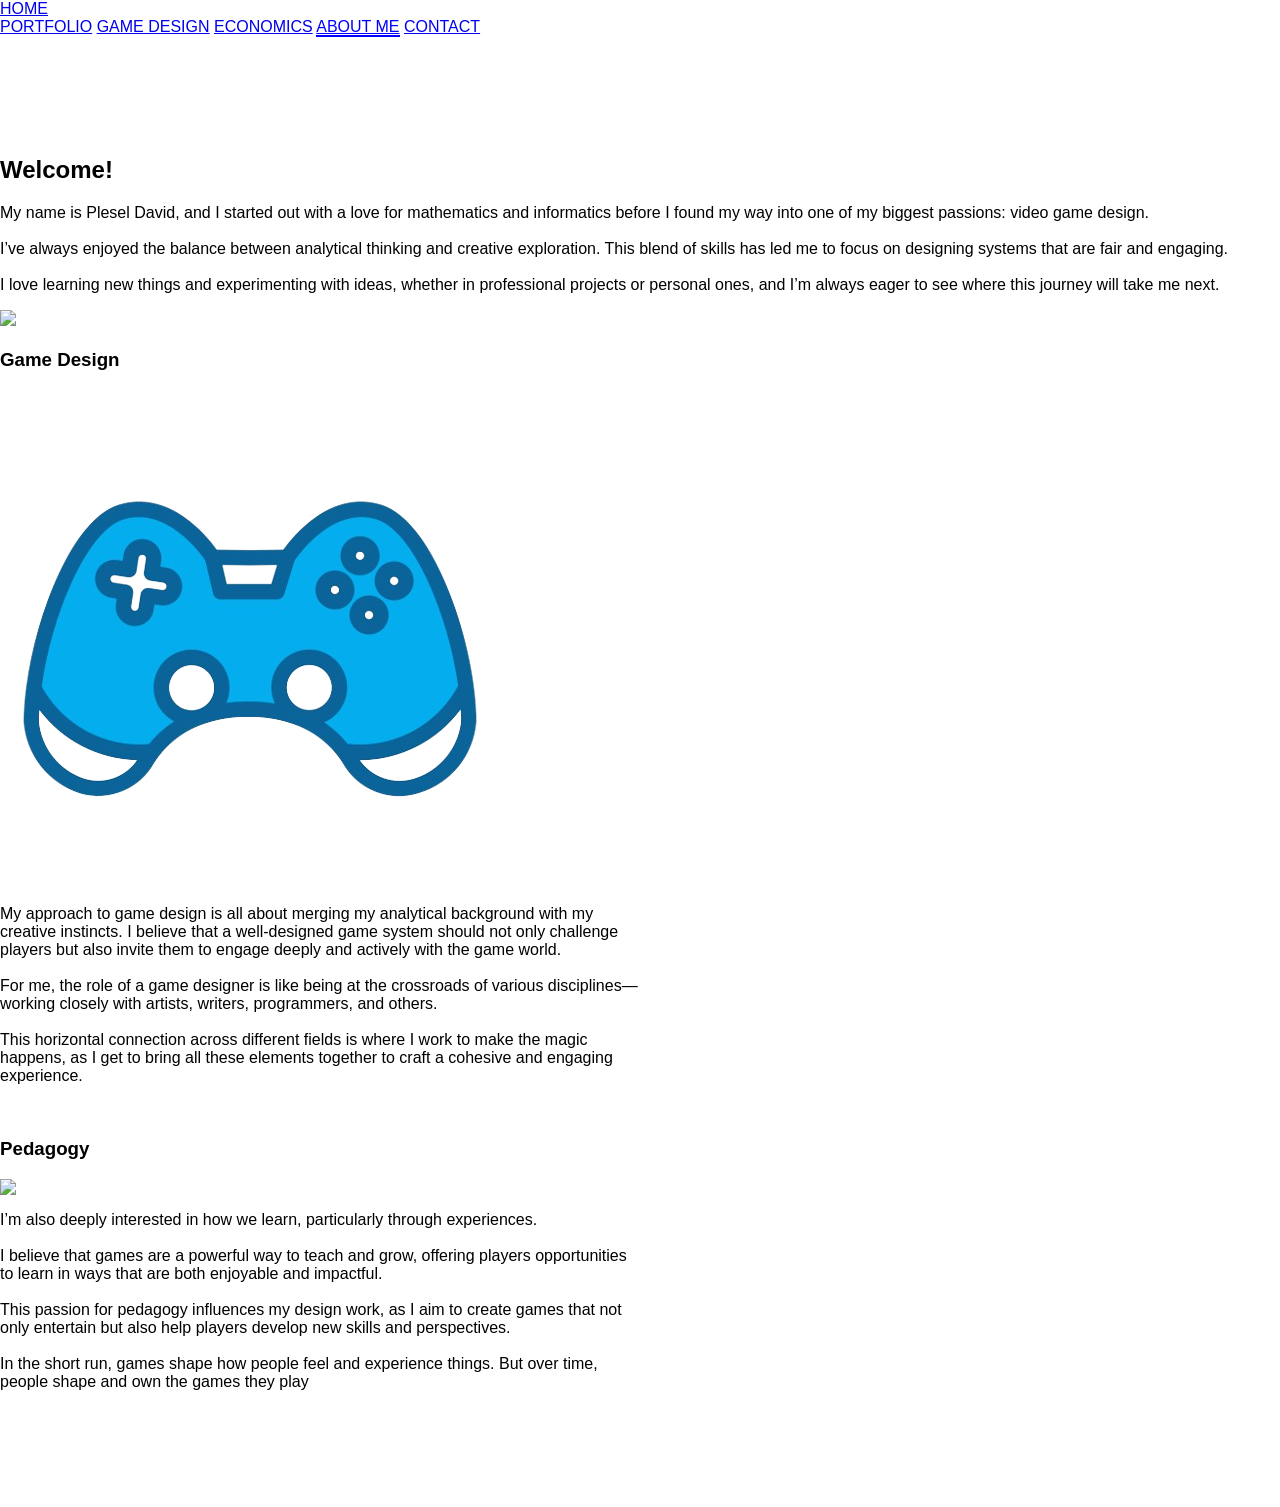
==== aboutme.html @ a97fd96f "Header and aboutme page updated" ====
<!DOCTYPE html>
<html lang="en">
<head>
    <meta charset="UTF-8">
    <meta name="viewport" content="width=device-width, initial-scale=1.0">
    <title>Portfolio</title>
    <link href="https://cdnjs.cloudflare.com/ajax/libs/tailwindcss/2.2.19/tailwind.min.css" rel="stylesheet">
    <link href="css/style.css" rel="stylesheet">
    <style>
        /* Ensure titles and descriptions are properly aligned */
        .icon-container {
            display: flex;
            flex-direction: column;
            align-items: flex-start;
            max-width: 50%;
        }
    </style>
</head>

<body class="bg-gray-800">

    <!-- Navigation -->
    <header class="bg-white shadow fixed w-full z-10 top-0">
        <div class="container mx-auto px-6 py-6 flex items-center">
            <a href="index.html" id="home" class="nav-item text-2xl font-semibold">HOME</a>
            <nav class="ml-auto flex items-center">
                <a href="games.html" id="portfolio" class="nav-item px-4 py-2 font-bold">PORTFOLIO</a>
                <a href="designdoc.html" id="game-design" class="nav-item px-4 py-2 cursor-pointer font-semibold">GAME DESIGN</a>
                <a href="economicdoc.html" id="economics" class="nav-item px-4 py-2 cursor-pointer font-semibold">ECONOMICS</a>
                <a href="aboutme.html" id="about-me" class="nav-item px-4 py-2 font-bold">ABOUT ME</a>
                <a href="index.html#contact" id="contact" class="nav-item px-4 py-2 font-bold">CONTACT</a>
            </nav>
        </div>
    </header>
    
    <!-- About Section -->
    <section id="about" class="relative bg-blue-200 bg-opacity-0 flex flex-col items-center min-h-screen py-6">
        <div class="container mx-auto px-6 py-6">
            <!-- Presentation and NicePicMe -->
            <div class="flex flex-col md:flex-row items-start justify-between mb-12">
                <!-- Presentation Text -->
                <div class="text-center md:text-left md:w-1/2 mb-6 md:mb-0">
                    <h2 class="text-6xl font-bold mb-6 text-blue-700">Welcome!</h2>
                    <div class="text-justify text-white">
                        <p class="text-2xl">
                            My name is Plesel David, and I started out with a love for mathematics and informatics before I found my way into one of my biggest passions: video game design.<br><br>
                            I’ve always enjoyed the balance between analytical thinking and creative exploration. This blend of skills has led me to focus on designing systems that are fair and engaging.<br><br>
                            I love learning new things and experimenting with ideas, whether in professional projects or personal ones, and I’m always eager to see where this journey will take me next.
                        </p>
                    </div>
                </div>
                <!-- NicePicMe -->
                <div class="md:w-1/2 flex justify-center">
                    <img src="images/NicePicMe.png" class="rounded-lg shadow-md w-full max-w-xl h-auto mt-20">
                </div>
            </div>

            <!-- Icons and Descriptions Below -->
            <div class="flex flex-col md:flex-row items-start justify-between">
                <!-- Icon 1 with Title and Description 1 -->
                <div class="icon-container">
                    <h3 class="text-3xl font-semibold text-white mb-4">Game Design</h3>
                    <img src="images/GameControllerBlue.png" class="rounded-lg w-32 h-auto mb-4">
                    <p class="text-xl text-white">
                        My approach to game design is all about merging my analytical background with my creative instincts. I believe that a well-designed game system should not only challenge players but also invite them to engage deeply and actively with the game world.<br><br>
                        For me, the role of a game designer is like being at the crossroads of various disciplines—working closely with artists, writers, programmers, and others. <br><br>
                        This horizontal connection across different fields is where I work to make the magic happens, as I get to bring all these elements together to craft a cohesive and engaging experience.<br><br> 
                    </p>
                </div>
                <!-- Icon 2 with Title and Description 2 -->
                <div class="icon-container ml-20">
                    <h3 class="text-3xl font-semibold text-white mb-4">Pedagogy</h3>
                    <img src="https://cdn-icons-png.freepik.com/512/4877/4877922.png" class="rounded-lg w-32 h-auto mb-4">
                    <p class="text-xl text-white">
                        I’m also deeply interested in how we learn, particularly through experiences. <br><br>I believe that games are a powerful way to teach and grow, offering players opportunities to learn in ways that are both enjoyable and impactful.<br><br>
                        This passion for pedagogy influences my design work, as I aim to create games that not only entertain but also help players develop new skills and perspectives.<br><br>
                        In the short run, games shape how people feel and experience things. But over time, people shape and own the games they play
                    </p>
                </div>
            </div>
        </div>
    </section>

 <!-- Include JavaScript -->
 <script src="js/header.js"></script>

</body>
</html>
---- css/style.css ----
/* Reset margin et définition de la police de base */
body {
    margin: 0;
    font-family: Arial, Helvetica, sans-serif;
}

/* Fixe le header en haut de la page */
header {
    top: 0;
}

.active {
    color: blue;
    border-bottom: 2px solid blue;
}

/* Tailwind adjustements */

@tailwind base;
@tailwind components;
@tailwind utilities;

@layer utilities {
  .text-4-5xl {
    font-size: 2.5rem; /* Taille intermédiaire entre 4xl (2.25rem) et 5xl (3rem) */
  }
  .w-128 {
    width: 32rem; /* 128 * 0.25rem */
  }
  .h-128 {
    height: 32rem; /* 128 * 0.25rem */
  }
}

/* Section about me */

 /* Effet d'apparition titre + image */
 .transition-hidden {
    opacity: 0;
    transform: scale(0.95);
    visibility: hidden;
}

.transition-visible {
    opacity: 1;
    transform: scale(1);
    visibility: visible;
}

.overlay {
    position: absolute;
    top: 0;
    left: 0;
    width: 100%;
    height: 100%;
    background-color: rgba(0, 0, 0, 0); /* Opacité de la superposition */
}

/* Augmenter la taille de la section "About me" */
#about {
    position: relative;
    z-index:1;
    opacity: 1;
    min-height: 100vh; /* Assurez-vous que la section occupe toute la hauteur de la fenêtre */
    padding: 100px 0; /* Ajoutez du padding pour plus d'espace */
}

/* Background bleu foncé pour la section games */
.bg-dark-blue {
    background-color: #001f3f;
    padding: 50px 0; /* Augmentez la taille de la section */
}

/* Ajustez la couleur du texte pour la section games */
#games .text-white {
    color: white;
}

/* Style for the portfolio text with animation */
#portfolio-text {
    font-size: 3rem;
    overflow: hidden;
    white-space: nowrap;
    margin: 0 auto;
    letter-spacing: .05em;
    border-right: .15em solid orange;
    width: 15ch;
    animation: typing-text 1s steps(24, end) 1s 1, pause 5s 2s 1, blink-caret-text 0.75s step-end 0s infinite;
    margin-top: 3rem; /* Add spacing between cards and animated text */
}

@keyframes typing-text {
    from { width: 0; }
    to { width: 15ch; /* Adjust this value to match the text length */ }
}

@keyframes pause {
    from { opacity: 1; }
    to { opacity: 1; }
}

@keyframes blink-caret-text {
    0%, 100% { border-color: transparent; }
    50% { border-color: orange; }
}


/* Transition pour les éléments de navigation */
.nav-item {
    transition: transform 0.3s;
}

/* Agrandissement des éléments de navigation au survol */
.nav-item:hover {
    transform: scale(1.1);
}

/* Mise en forme des images de jeux */
.game-image {
    width: 100%;
    height: 200px; /* Fixe une hauteur pour toutes les images */
    object-fit: cover; /* Assure que l'image couvre toute la zone */
}

/* Mise en forme des cartes */
.card {
    position: relative;
    overflow: hidden;
    width: 100%;
    max-width: 45%; /* Ajustez cette valeur en fonction de la taille souhaitée */
    margin: 0 2.5%; /* Centrer la carte */
    padding: 0;
}

/* Effet de zoom et d'ombre au survol des cartes */
.card:hover {
    transform: scale(1.05);
    box-shadow: 0 10px 15px rgba(0, 0, 0, 0.2);
}

/* Mise en forme des images dans les cartes */
.card img {
    width: 100%;
    height: 100%;
    object-fit: cover; 
}

/* Redimensionner et styliser les dépliants */
.card .card-content {
    position: absolute;
    bottom: 0;
    left: 0;
    right: 0;
    background: rgba(0, 0, 0, 0.6); /* Fond semi-transparent */
    color: white;
    padding: 10px;
    transition: transform 0.3s ease;
    transform: translateY(30%); /* Relevez les dépliants lorsqu'ils sont pliés */
    opacity: 0.85; /* Opacité modérée */
    width: 100%; /* Assure que le dépliant couvre toute la largeur de l'image */
    height: 30%; /* Hauteur initiale des dépliants */
}

/* Couleur pour le titre Games */
.card.games .card-content {
    background: rgba(199, 104, 10, 0.8);
}

/* Couleur pour le titre Design Docs Analysis */
.card.economic-docs .card-content {
    background: rgba(8, 207, 131, 0.8);
}


/* Titre des cartes */
.card h3 {
    margin: 0;
    font-size: 1.5rem; /* Réduit la taille du titre pour plus de lisibilité */
}

/* Masquer la description par défaut */
.card p {
    display: none;
    font-size: 1rem; /* Réduit la taille de la description pour éviter le débordement */
    line-height: 1.4; /* Ajuste la hauteur de ligne pour plus de lisibilité */
    margin: 0;
}

/* Afficher la description au survol */
.card:hover p {
    display: block;
}

/* Animation du contenu des cartes au survol */
.card:hover .card-content {
    transform: translateY(0);
    opacity: 0.85;
}

/* Couleur pour les titres uniquement */
.card .card-title-only {
    background: #007bff; /* Couleur pour Games */
    color: white;
    text-align: center;
    padding: 10px 0;
}

/* Couleur pour le contenu des cartes */
.card-content {
    background: #28a745; /* Couleur pour Design Docs Analysis */
}

/* Masquer les titres uniquement au survol */
.card:hover .card-title-only {
    display: none;
}

/* Espacement entre le titre et la description */
.card-content p {
    margin-top: 0.5rem;
}

/* Mise en forme du projet en vedette */
.featured-project {
    display: flex;
    flex-direction: row;
    margin-bottom: 1rem;
    align-items: center;
    justify-content: center;
}

/* Conteneur pour les médias en vedette */
.featured-media {
    position: relative;
    padding-bottom: 28%; /* Ratio d'aspect ajusté */
    height: 0;
    width: 50%;
    margin-right: 2rem;
}

/* Mise en forme des iframes */
.featured-media iframe {
    position: absolute;
    top: 0;
    left: 0;
    width: 100%;
    height: 100%;
    border: 0;
    object-fit: cover;
}

/* Conteneur pour les médias en vedette */
.scheme-media {
    position: relative;
    padding-bottom: 39%; /* Ajusté pour un aspect ratio 16:9 */
    height: 0;
    width: 59%; /* Augmente la largeur pour être plus grand */
    margin-right: 2rem;
}

/* Mise en forme des iframes */
.scheme-media iframe {
    position: absolute;
    top: 0;
    left: 0;
    width: 100%;
    height: 100%;
    border: 0;
    object-fit: cover;
}

/* Description du projet en vedette */
.featured-description {
    width: 40%;
    margin-top: 0;
    padding-left: 12px;
}

.scheme-description {
    width: 40%; /* Largeur ajustée pour équilibrer avec les médias */
    margin-top: 0;
    padding-left: 12px;
}

/* Conteneur des cartes de projet */
.project-cards {
    display: flex;
    flex-direction: row;
    gap: 1rem;
    justify-content: center;
}

/* Mise en forme des cartes de projet */
.project-card {
    width: 100px;
    height: 100px;
    cursor: pointer;
    transition: transform 0.3s, box-shadow 0.3s;
}

/* Mise en forme des images dans les cartes de projet */
.project-card img {
    width: 100%;
    height: 100%;
    object-fit: cover;
    border-radius: 0.5rem;
}

/* Effet de zoom et d'ombre au survol des cartes de projet */
.project-card:hover {
    transform: scale(1.05);
    box-shadow: 0 10px 15px rgba(0, 0, 0, 0.2);
}

/* Mise en forme des chevrons de navigation */
.chevron {
    background: none;
    border: none;
    font-size: 2rem;
    color: #333;
    cursor: pointer;
    transition: color 0.3s;
}

/* Changement de couleur au survol des chevrons */
.chevron:hover {
    color: #666;
}

/* Ajoute un curseur pointer */
.cursor-pointer {
    cursor: pointer;
}

/* Mise en forme des titres et espacement */
#favorite-games h2 {
    font-size: 2rem; /* Ajuster la taille du titre */
    margin-bottom: 2rem; /* Ajouter une marge en bas */
}

/* Mise en forme du conteneur des jeux favoris */
#favorite-games .bg-gray-100 {
    width: 400px;
    height: 400px;
    padding: 1rem; /* Ajuster le padding pour rendre les images et le texte uniformes */
    opacity: 1;
}

/* Mise en forme des images dans les jeux favoris */
#favorite-games .game-image {
    width: 100%;
    height: 100%; /* Pour que l'image couvre toute la zone */
    object-fit: cover;
}

/* Ajoute une marge entre les sections pour éviter le chevauchement */
.section {
    margin-bottom: 100px; /* Ajuster cette valeur pour donner plus d'espace */
}

/* Marge et largeur de la section games */
#games {
    padding: 100px 0; 
}

/* style.css */
body {
    margin: 0;
    font-family: Arial, Helvetica, sans-serif;
}

header {
    top: 0;
}

.nav-item {
    transition: transform 0.3s;
}

.nav-item:hover {
    transform: scale(1.1);
}

.featured-scheme {
    display: flex;
    flex-direction: row;
    margin-bottom: 1rem;
    align-items: center;
    justify-content: flex-start;
    width: 100%;
}

.projects-media {
    position: relative;
    padding-bottom: 56.25%; /* Adjusted aspect ratio for larger view */
    height: 0;
    width: 70%;
    margin-right: 2rem;
}

.scheme-cards {
    display: flex;
    flex-direction: row;
    gap: 1rem;
    justify-content: center;
}

.scheme-card {
    width: 100px;
    height: 100px;
    cursor: pointer;
    transition: transform 0.3s, box-shadow 0.3s;
}

.scheme-card img {
    width: 100%;
    height: 100%;
    object-fit: cover;
    border-radius: 0.5rem;
}

.scheme-card:hover {
    transform: scale(1.05);
    box-shadow: 0 10px 15px rgba(0, 0, 0, 0.2);
}

.cursor-pointer {
    cursor: pointer;
}

/* Smooth Scroll */
html {
    scroll-behavior: smooth;
}
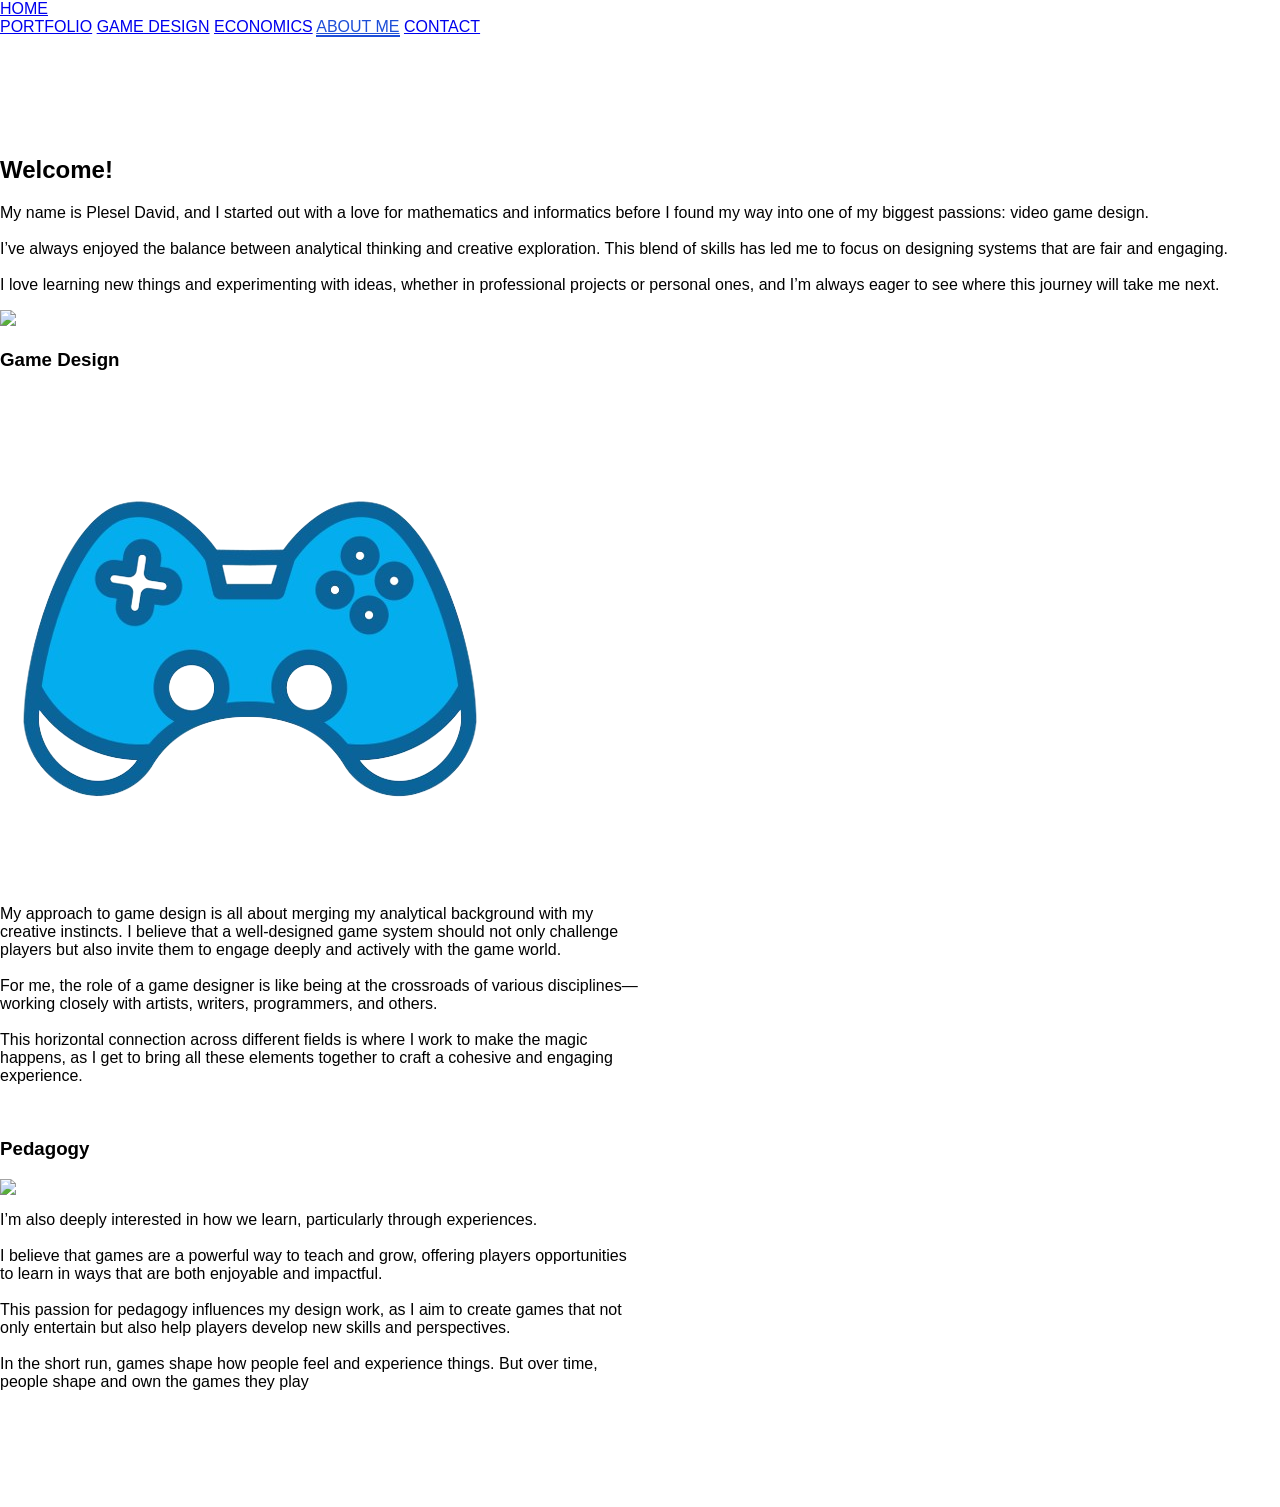
==== commit 3c3c79a5: "Big update" ====
--- a/aboutme.html
+++ b/aboutme.html
@@ -34,10 +34,10 @@
     </header>
     
     <!-- About Section -->
-    <section id="about" class="relative bg-blue-200 bg-opacity-0 flex flex-col items-center min-h-screen py-6">
+    <section id="about" class="relative bg-blue-200 bg-opacity-0 flex flex-col items-center min-h-screen transition-transform transition-opacity duration-700 ease-out transition-hidden py-6 ">
         <div class="container mx-auto px-6 py-6">
             <!-- Presentation and NicePicMe -->
-            <div class="flex flex-col md:flex-row items-start justify-between mb-12">
+            <div class="flex flex-col md:flex-row items-start justify-between mb-12 ">
                 <!-- Presentation Text -->
                 <div class="text-center md:text-left md:w-1/2 mb-6 md:mb-0">
                     <h2 class="text-6xl font-bold mb-6 text-blue-700">Welcome!</h2>
@@ -83,6 +83,7 @@
 
  <!-- Include JavaScript -->
  <script src="js/header.js"></script>
+ <script src="js/index.js"></script>
 
 </body>
 </html>
--- a/css/style.css
+++ b/css/style.css
@@ -10,9 +10,39 @@
 }
 
 .active {
-    color: blue;
-    border-bottom: 2px solid blue;
-}
+    color: rgba(29, 78, 216, 1);
+    border-bottom: 2px solid rgb(29, 78, 216);
+}
+
+/* Full-page background video */
+.video-background {
+    position: fixed;
+    top: 0;
+    left: 0;
+    width: 100%;
+    height: 100%;
+    overflow: hidden;
+    z-index: -1;
+}
+
+#background-video {
+    position: absolute;
+    top: 50%;
+    left: 50%;
+    transform: translate(-50%, -50%);
+    min-width: 100%;
+    min-height: 100%;
+    width: auto;
+    height: auto;
+    opacity: 0.2; /* Ajustez cette valeur pour modifier l'opacité de la vidéo */
+}
+
+/* Ensure content is above the overlay */
+nav {
+    position: relative;
+    z-index: 10; /* Higher than the overlay's z-index */
+}
+
 
 /* Tailwind adjustements */
 
@@ -76,34 +106,71 @@
     color: white;
 }
 
+/* Section Portfolio */
+
+
+
 /* Style for the portfolio text with animation */
 #portfolio-text {
     font-size: 3rem;
-    overflow: hidden;
     white-space: nowrap;
-    margin: 0 auto;
-    letter-spacing: .05em;
+    margin-top: 3rem; /* Espacement au-dessus */
+    display: flex; /* Utilisation de flexbox pour l'alignement */
+    align-items: center; /* Aligne verticalement les éléments au centre */
+}
+
+.static-text {
+    color: white; /* Le texte "MY" reste blanc */
+    flex-shrink: 0; /* Empêche le rétrécissement du texte "MY" */
+}
+
+.dynamic-text {
     border-right: .15em solid orange;
-    width: 15ch;
-    animation: typing-text 1s steps(24, end) 1s 1, pause 5s 2s 1, blink-caret-text 0.75s step-end 0s infinite;
-    margin-top: 3rem; /* Add spacing between cards and animated text */
-}
-
-@keyframes typing-text {
+    color: orange;
+    display: inline-block;
+    overflow: hidden; /* Cache le texte qui dépasse */
+    white-space: nowrap;
+    /* Les animations seront gérées dynamiquement par les classes */
+}
+
+@keyframes typing {
     from { width: 0; }
-    to { width: 15ch; /* Adjust this value to match the text length */ }
-}
-
-@keyframes pause {
-    from { opacity: 1; }
-    to { opacity: 1; }
-}
-
-@keyframes blink-caret-text {
-    0%, 100% { border-color: transparent; }
+    to { width: 7.7ch; /* Longueur de "PORTFOLIO" */ }
+}
+
+@keyframes erase {
+    from { width: 7.7ch; }
+    to { width: 0; }
+}
+
+@keyframes typing-2 {
+    from { width: 0; }
+    to { width: 13.4ch; /* Longueur de "DOCUMENTATION" */ }
+}
+
+@keyframes blink-caret-portfolio {
+    from, to { border-color: transparent; }
     50% { border-color: orange; }
 }
 
+@keyframes blink-caret-documentation {
+    from, to { border-color: transparent; }
+    50% { border-color: #28a745; }
+}
+
+.typing-documentation {
+    border-right-color: #28a745;
+    color: #28a745;
+    animation: typing-2 0.75s steps(24, end) 0s 1 normal forwards, 
+               blink-caret-documentation 0.75s step-end infinite;
+}
+
+.typing-portfolio {
+    border-right-color: orange;
+    color: orange;
+    animation: typing 0.75s steps(20, end) 0s 1 normal forwards, 
+               blink-caret-portfolio 0.75s step-end infinite;
+}
 
 /* Transition pour les éléments de navigation */
 .nav-item {
@@ -158,7 +225,6 @@
     transform: translateY(30%); /* Relevez les dépliants lorsqu'ils sont pliés */
     opacity: 0.85; /* Opacité modérée */
     width: 100%; /* Assure que le dépliant couvre toute la largeur de l'image */
-    height: 30%; /* Hauteur initiale des dépliants */
 }
 
 /* Couleur pour le titre Games */
@@ -175,13 +241,11 @@
 /* Titre des cartes */
 .card h3 {
     margin: 0;
-    font-size: 1.5rem; /* Réduit la taille du titre pour plus de lisibilité */
 }
 
 /* Masquer la description par défaut */
 .card p {
     display: none;
-    font-size: 1rem; /* Réduit la taille de la description pour éviter le débordement */
     line-height: 1.4; /* Ajuste la hauteur de ligne pour plus de lisibilité */
     margin: 0;
 }
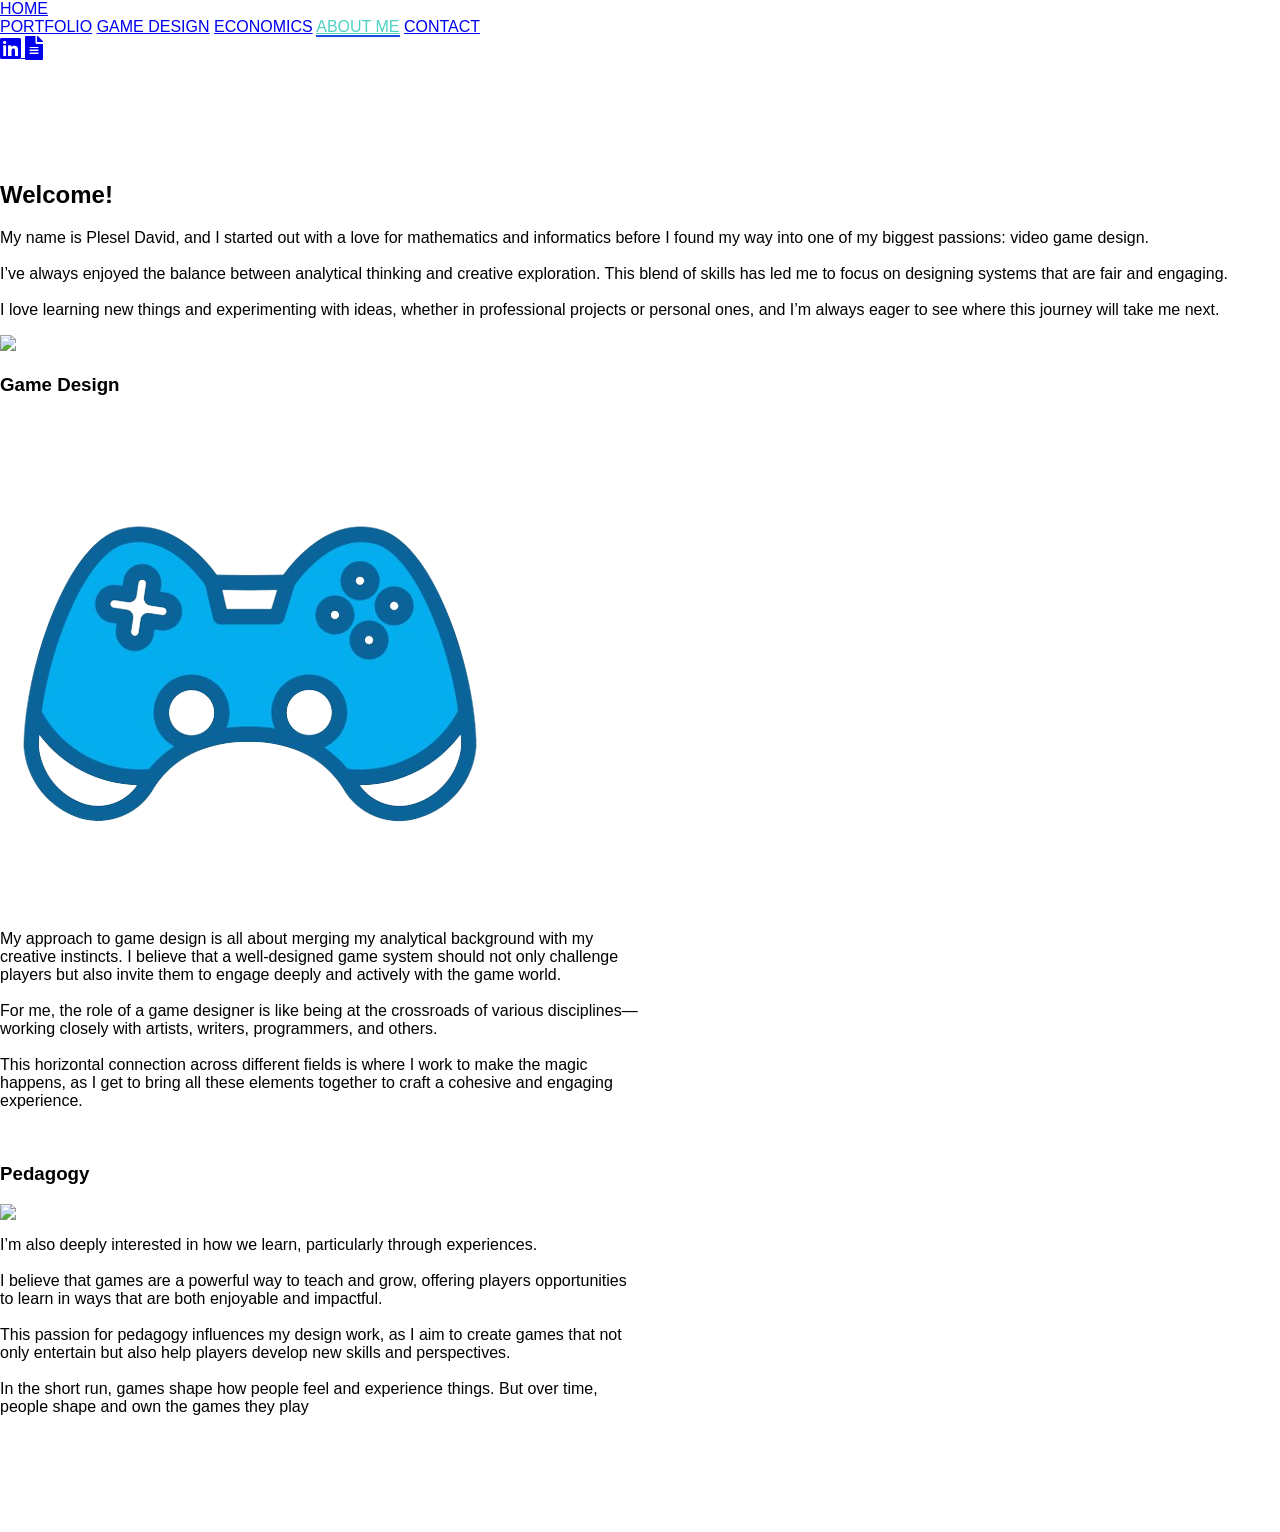
==== commit 19477cb9: "Update header everywhere" ====
--- a/aboutme.html
+++ b/aboutme.html
@@ -6,6 +6,7 @@
     <title>Portfolio</title>
     <link href="https://cdnjs.cloudflare.com/ajax/libs/tailwindcss/2.2.19/tailwind.min.css" rel="stylesheet">
     <link href="css/style.css" rel="stylesheet">
+    <link rel="stylesheet" href="https://cdnjs.cloudflare.com/ajax/libs/font-awesome/5.15.3/css/all.min.css">
     <style>
         /* Ensure titles and descriptions are properly aligned */
         .icon-container {
@@ -20,18 +21,28 @@
 <body class="bg-gray-800">
 
     <!-- Navigation -->
-    <header class="bg-white shadow fixed w-full z-10 top-0">
+    <nav class="bg-black shadow fixed w-full z-10 top-0">
         <div class="container mx-auto px-6 py-6 flex items-center">
-            <a href="index.html" id="home" class="nav-item text-2xl font-semibold">HOME</a>
-            <nav class="ml-auto flex items-center">
-                <a href="games.html" id="portfolio" class="nav-item px-4 py-2 font-bold">PORTFOLIO</a>
-                <a href="designdoc.html" id="game-design" class="nav-item px-4 py-2 cursor-pointer font-semibold">GAME DESIGN</a>
-                <a href="economicdoc.html" id="economics" class="nav-item px-4 py-2 cursor-pointer font-semibold">ECONOMICS</a>
-                <a href="aboutme.html" id="about-me" class="nav-item px-4 py-2 font-bold">ABOUT ME</a>
-                <a href="index.html#contact" id="contact" class="nav-item px-4 py-2 font-bold">CONTACT</a>
-            </nav>
+            <a href="#about" id="home" class="text-4xl font-bold text-white flex-shrink-0">HOME</a>
+            <div class="ml-auto flex items-center">
+                <div class="flex space-x-4">
+                    <a href="games.html" id="portfolio" class="nav-item px-4 py-2 cursor-pointer font-semibold text-white">PORTFOLIO</a>
+                    <a href="designdoc.html" id="game-design" class="nav-item px-4 py-2 cursor-pointer font-semibold text-white">GAME DESIGN</a>
+                    <a href="economicdoc.html" id="economics" class="nav-item px-4 py-2 cursor-pointer font-semibold text-white">ECONOMICS</a>
+                    <a href="aboutme.html" id="about-me" class="nav-item px-4 py-2 cursor-pointer font-semibold text-white">ABOUT ME</a>
+                    <a href="#contact" id="contact" class="nav-item px-4 py-2 cursor-pointer font-semibold text-white">CONTACT</a>
+                </div>
+                <div class="flex space-x-4 ml-4">
+                    <a href="https://www.linkedin.com/in/david-plesel" target="_blank" rel="noopener noreferrer" id="linkedin" class="nav-item px-4 py-2 cursor-pointer font-semibold text-white">
+                        <i class="fab fa-linkedin"></i>
+                    </a>
+                    <a href="CVK_GameDesigner.pdf" target="_blank" id="cv" class="nav-item px-4 py-2 cursor-pointer font-semibold text-white">
+                        <i class="fas fa-file-alt"></i>
+                    </a>
+                </div>
+            </div>
         </div>
-    </header>
+    </nav>
     
     <!-- About Section -->
     <section id="about" class="relative bg-blue-200 bg-opacity-0 flex flex-col items-center min-h-screen transition-transform transition-opacity duration-700 ease-out transition-hidden py-6 ">
@@ -83,7 +94,17 @@
 
  <!-- Include JavaScript -->
  <script src="js/header.js"></script>
- <script src="js/index.js"></script>
+ <script>
+    document.addEventListener('DOMContentLoaded', function() {
+    const aboutSection = document.getElementById('about');
+    
+    setTimeout(() => {
+        aboutSection.classList.remove('transition-hidden');
+        aboutSection.classList.add('transition-visible');
+    }, 300); // 300 millisecondes = 0.3 secondes
+});
+
+ </script>
 
 </body>
 </html>
--- a/css/style.css
+++ b/css/style.css
@@ -43,6 +43,13 @@
     z-index: 10; /* Higher than the overlay's z-index */
 }
 
+.nav-item i {
+    font-size: 1.5rem; /* Adjust icon size */
+}
+
+.nav-item.active {
+    color: #4FD1C5; /* Example active color */
+}
 
 /* Tailwind adjustements */
 
@@ -398,7 +405,7 @@
 
 /* Mise en forme des titres et espacement */
 #favorite-games h2 {
-    font-size: 2rem; /* Ajuster la taille du titre */
+    font-size: 4rem; /* Ajuster la taille du titre */
     margin-bottom: 2rem; /* Ajouter une marge en bas */
 }
 
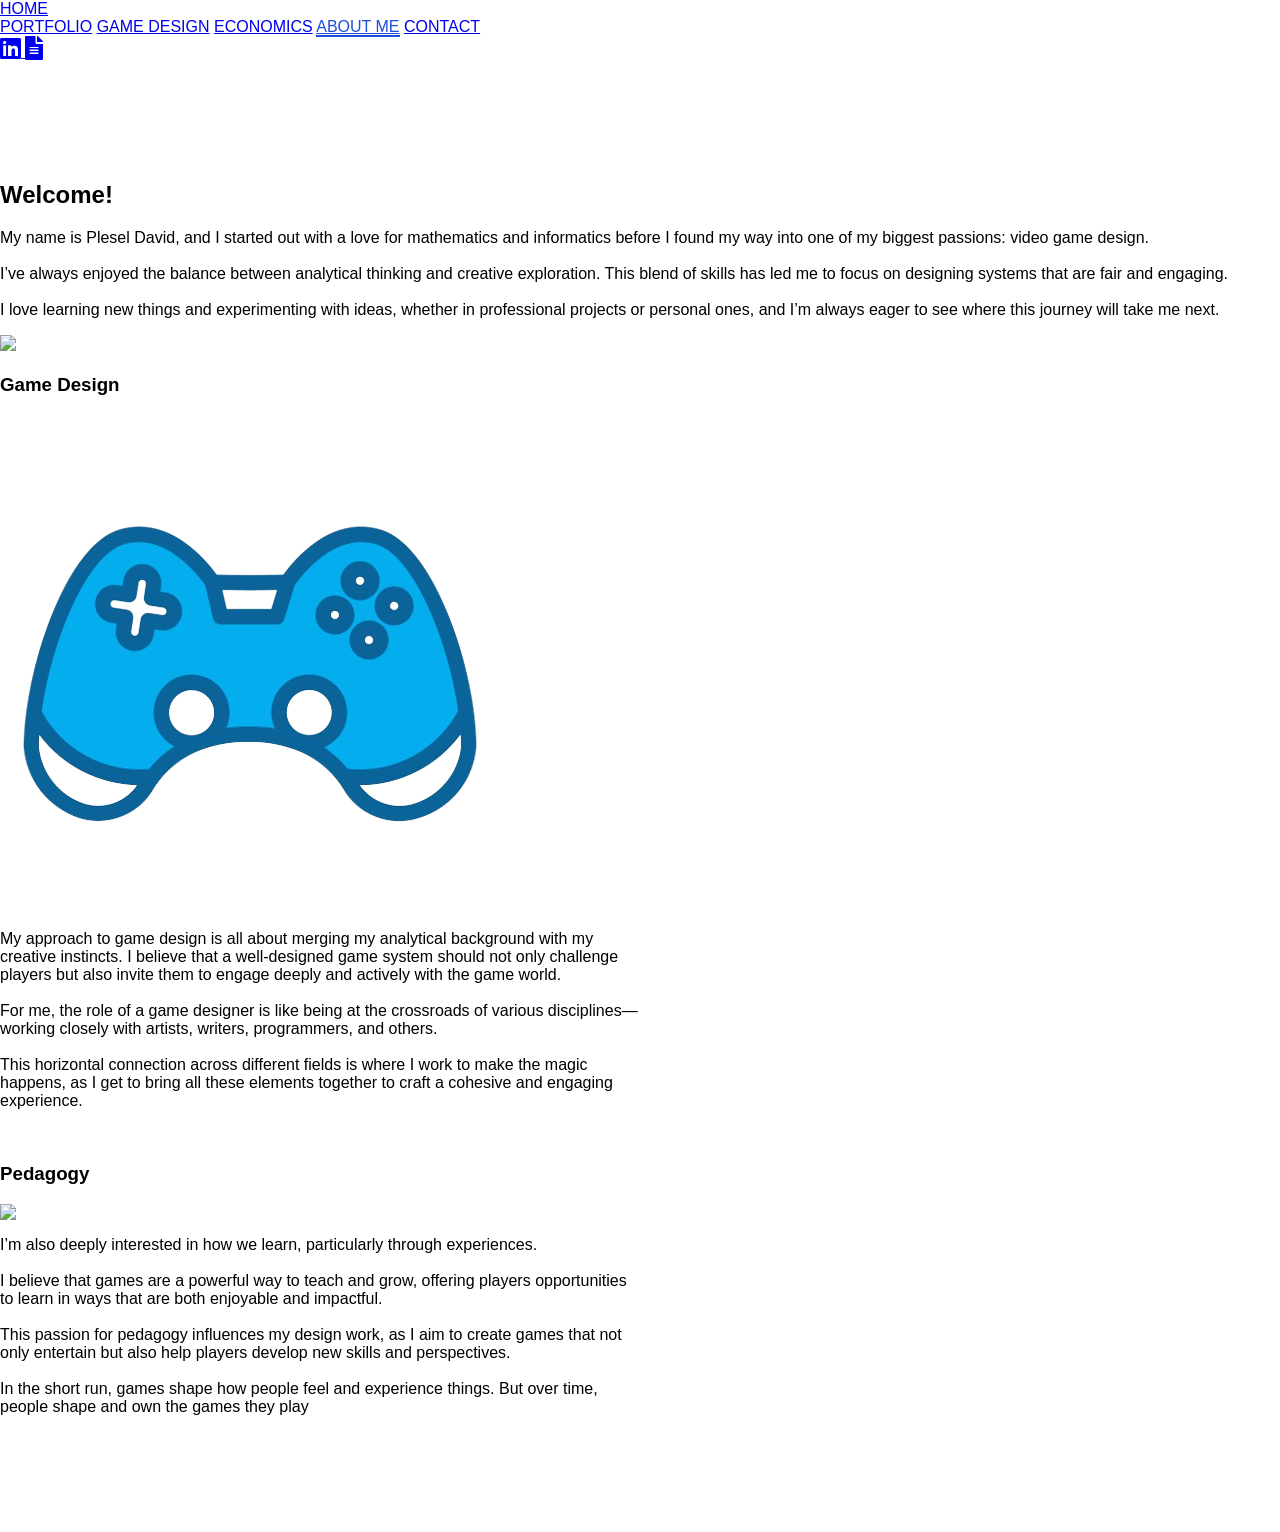
==== commit fd2eef00: "Final changes (color header + responsiveness of header)" ====
--- a/aboutme.html
+++ b/aboutme.html
@@ -20,29 +20,29 @@
 
 <body class="bg-gray-800">
 
-    <!-- Navigation -->
-    <nav class="bg-black shadow fixed w-full z-10 top-0">
+    <!-- Header with Navigation -->
+    <header class="bg-white shadow fixed w-full z-10 top-0">
         <div class="container mx-auto px-6 py-6 flex items-center">
-            <a href="#about" id="home" class="text-4xl font-bold text-white flex-shrink-0">HOME</a>
-            <div class="ml-auto flex items-center">
+            <a href="index.html" id="home" class="nav-item text-2xl font-semibold">HOME</a>
+            <nav class="ml-auto flex items-center">
                 <div class="flex space-x-4">
-                    <a href="games.html" id="portfolio" class="nav-item px-4 py-2 cursor-pointer font-semibold text-white">PORTFOLIO</a>
-                    <a href="designdoc.html" id="game-design" class="nav-item px-4 py-2 cursor-pointer font-semibold text-white">GAME DESIGN</a>
-                    <a href="economicdoc.html" id="economics" class="nav-item px-4 py-2 cursor-pointer font-semibold text-white">ECONOMICS</a>
-                    <a href="aboutme.html" id="about-me" class="nav-item px-4 py-2 cursor-pointer font-semibold text-white">ABOUT ME</a>
-                    <a href="#contact" id="contact" class="nav-item px-4 py-2 cursor-pointer font-semibold text-white">CONTACT</a>
+                <a href="games.html" id="portfolio" class="nav-item px-4 py-2 font-bold">PORTFOLIO</a>
+                <a href="designdoc.html" id="game-design" class="nav-item px-4 py-2 cursor-pointer font-semibold">GAME DESIGN</a>
+                <a href="economicdoc.html" id="economics" class="nav-item px-4 py-2 cursor-pointer font-semibold">ECONOMICS</a>
+                <a href="aboutme.html" id="about-me" class="nav-item px-4 py-2 font-bold">ABOUT ME</a>
+                <a href="index.html#contact" id="contact" class="nav-item px-4 py-2 font-bold">CONTACT</a>
                 </div>
                 <div class="flex space-x-4 ml-4">
-                    <a href="https://www.linkedin.com/in/david-plesel" target="_blank" rel="noopener noreferrer" id="linkedin" class="nav-item px-4 py-2 cursor-pointer font-semibold text-white">
+                    <a href="https://www.linkedin.com/in/david-plesel" target="_blank" rel="noopener noreferrer" id="linkedin" class="nav-item px-4 py-2 cursor-pointer font-semibold text-black">
                         <i class="fab fa-linkedin"></i>
                     </a>
-                    <a href="CVK_GameDesigner.pdf" target="_blank" id="cv" class="nav-item px-4 py-2 cursor-pointer font-semibold text-white">
+                    <a href="CVK_GameDesigner.pdf" target="_blank" id="cv" class="nav-item px-4 py-2 cursor-pointer font-semibold text-black">
                         <i class="fas fa-file-alt"></i>
                     </a>
                 </div>
-            </div>
+            </nav>
         </div>
-    </nav>
+    </header>
     
     <!-- About Section -->
     <section id="about" class="relative bg-blue-200 bg-opacity-0 flex flex-col items-center min-h-screen transition-transform transition-opacity duration-700 ease-out transition-hidden py-6 ">
--- a/css/style.css
+++ b/css/style.css
@@ -11,7 +11,7 @@
 
 .active {
     color: rgba(29, 78, 216, 1);
-    border-bottom: 2px solid rgb(29, 78, 216);
+    border-bottom: 2px solid rgba(29, 78, 216, 1);
 }
 
 /* Full-page background video */
@@ -48,7 +48,7 @@
 }
 
 .nav-item.active {
-    color: #4FD1C5; /* Example active color */
+    color: rgba(29, 78, 216, 1); /* Example active color */
 }
 
 /* Tailwind adjustements */
